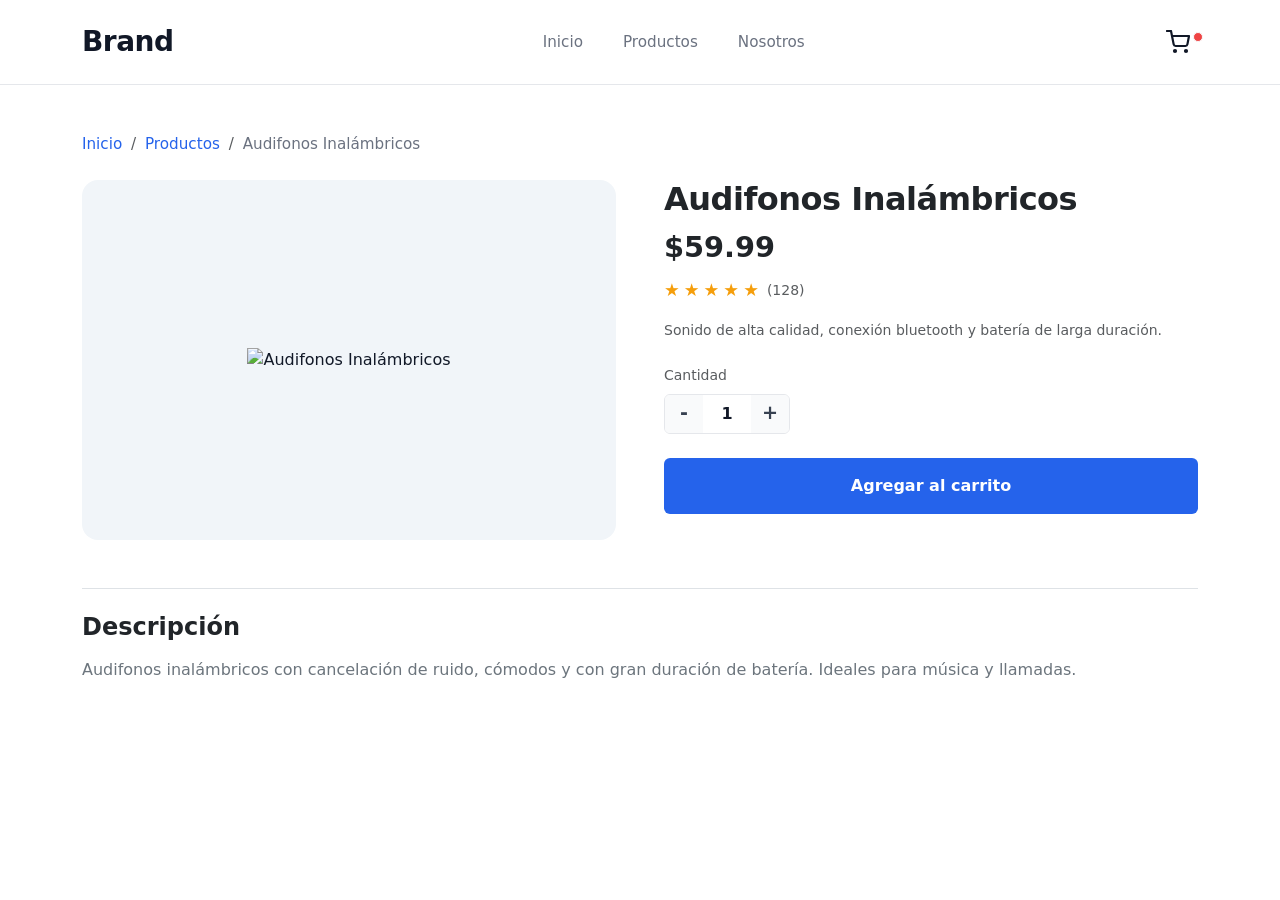
==== views/detalle.html @ f5fe7ecf "feat: vista de detalle" ====
<!DOCTYPE html>
<html lang="es">

<head>
  <meta charset="UTF-8">
  <meta name="viewport" content="width=device-width, initial-scale=1.0">
  <title>Brand - Detalle de Producto</title>

  <link rel="stylesheet" href="../css/bootstrap.min.css">
  <link rel="stylesheet" href="../css/styles.css">
  <link rel="stylesheet" href="../css/detalle.css">
</head>

<body>

  <header>
    <nav class="navbar custom-navbar sticky-top py-3">
      <div class="container d-flex align-items-center justify-content-between">
        <a class="navbar-brand text-dark fw-bold fs-3 mb-0" href="../index.html">
          Brand
        </a>

        <ul class="navbar-nav d-none d-md-flex flex-row align-items-center gap-4 mb-0 mx-auto">
          <li class="nav-item">
            <a class="nav-link px-2 py-1" href="../index.html">Inicio</a>
          </li>
          <li class="nav-item">
            <a class="nav-link px-2 py-1" href="productos.html">Productos</a>
          </li>
          <li class="nav-item">
            <a class="nav-link px-2 py-1" href="../index.html#nosotros">Nosotros</a>
          </li>
        </ul>

        <div class="d-flex align-items-center">
          <a href="productos.html" class="cart-icon-btn position-relative text-dark p-2"
            aria-label="Carrito de compras">
            <svg width="24" height="24" viewBox="0 0 24 24" fill="none" stroke="#111827" stroke-width="2.2"
              stroke-linecap="round" stroke-linejoin="round">
              <circle cx="9" cy="21" r="1"></circle>
              <circle cx="20" cy="21" r="1"></circle>
              <path d="M1 1h4l2.68 13.39a2 2 0 0 0 2 1.61h9.72a2 2 0 0 0 2-1.61L23 6H6"></path>
            </svg>
            <span
              class="position-absolute top-1 start-100 translate-middle p-1 bg-danger border border-light rounded-circle cart-red-dot">
              <span class="visually-hidden">Productos en carrito</span>
            </span>
          </a>
        </div>
      </div>
    </nav>
  </header>

  <main class="detail-view container my-4 my-md-5" role="main">
    <nav aria-label="breadcrumb" class="mb-4">
      <div class="breadcrumbs-clean">
        <a href="../index.html" class="breadcrumb-link-blue text-decoration-none">Inicio</a>
        <span class="text-muted mx-1">/</span>
        <a href="productos.html" class="breadcrumb-link-blue text-decoration-none">Productos</a>
        <span class="text-muted mx-1">/</span>
        <span class="breadcrumb-current-gray" id="breadcrumb-title">Audifonos Inalámbricos</span>
      </div>
    </nav>

    <div id="product-detail-card" class="row g-4 g-lg-5 align-items-start mb-5">
      <div class="col-12 col-md-6">
        <div class="detail-clean-img-box rounded-4 d-flex align-items-center justify-content-center p-4">
          <img src="../assets/img/headphones.svg" alt="Producto" class="img-fluid detail-product-clean-img"
            id="detail-img">
        </div>
      </div>

      <div class="col-12 col-md-6">
        <div class="detail-clean-info">
          <h1 class="detail-clean-title fw-bold text-dark mb-2" id="detail-title">Audifonos Inalámbricos</h1>

          <div class="detail-clean-price fw-bold text-dark mb-2" id="detail-price">
            $59.99
          </div>

          <div class="detail-clean-rating d-flex align-items-center gap-2 mb-3">
            <div class="d-inline-flex align-items-center gap-1" id="detail-stars">
              <span class="star-gold">★</span>
              <span class="star-gold">★</span>
              <span class="star-gold">★</span>
              <span class="star-gold">★</span>
              <span class="star-gold">★</span>
            </div>
            <span class="text-muted small" id="detail-reviews">(128)</span>
          </div>

          <p class="text-muted small mb-4" id="detail-short-desc">
            Sonido de alta calidad, conexión bluetooth y batería de larga duración.
          </p>

          <div class="detail-qty-section mb-4">
            <label class="form-label small text-muted mb-2 d-block">Cantidad</label>
            <div class="qty-stepper-clean d-inline-flex align-items-center">
              <button type="button" class="btn-stepper" id="qty-minus-btn" aria-label="Disminuir">-</button>
              <input type="number" id="detail-qty-input" class="input-stepper text-center" value="1" min="1" max="99">
              <button type="button" class="btn-stepper" id="qty-plus-btn" aria-label="Aumentar">+</button>
            </div>
          </div>

          <div class="detail-btn-container mb-3">
            <button type="button" id="add-to-cart-btn" class="btn btn-royal-blue w-100 py-3 fw-semibold">
              Agregar al carrito
            </button>
          </div>

          <div id="cart-toast"
            class="alert alert-success d-none align-items-center justify-content-between p-2 px-3 rounded-3"
            role="alert">
            <div class="d-flex align-items-center gap-2">
              <span>✅</span>
              <span class="small fw-semibold" id="toast-message">¡Producto agregado al carrito!</span>
            </div>
            <button type="button" class="btn-close btn-close-sm" id="close-toast-btn"></button>
          </div>
        </div>
      </div>
    </div>

    <div class="detail-clean-description pt-4 border-top">
      <h4 class="fw-bold text-dark mb-3">Descripción</h4>
      <p class="text-secondary leading-relaxed mb-0" id="detail-full-desc">
        Audifonos inalámbricos con cancelación de ruido, cómodos y con gran duración de batería. Ideales para música y
        llamadas.
      </p>
    </div>
  </main>

  <script src="../js/bootstrap.bundle.min.js"></script>
  <script src="../js/products-data.js"></script>
  <script src="../js/detalle.js"></script>

</body>

</html>
---- css/styles.css ----
:root {
  --primary-blue: #2563eb;
  --primary-blue-hover: #1d4ed8;
  --bg-white: #ffffff;
  --bg-light-box: #f1f5f9;
  --bg-subtle: #f8fafc;
  --text-dark: #111827;
  --text-gray: #6b7280;
  --border-light: #e5e7eb;
  --star-gold: #f59e0b;
  --star-muted: #e5e7eb;
  --badge-red: #ef4444;
  --radius-sm: 6px;
  --radius-md: 10px;
  --radius-lg: 16px;
}

body {
  font-family: system-ui, -apple-system, "Segoe UI", Roboto, Helvetica, Arial, sans-serif;
  color: var(--text-dark);
  background-color: var(--bg-white);
  min-height: 100vh;
  display: flex;
  flex-direction: column;
}

.custom-navbar {
  background: var(--bg-white);
  border-bottom: 1px solid var(--border-light);
}

.custom-navbar .navbar-brand {
  letter-spacing: -0.5px;
  font-weight: 800;
  color: var(--text-dark) !important;
}

.custom-navbar .nav-link {
  font-weight: 500;
  font-size: 0.95rem;
  color: var(--text-gray) !important;
  transition: color 0.2s ease;
}

.custom-navbar .nav-link:hover,
.custom-navbar .nav-link.active {
  color: var(--text-dark) !important;
  font-weight: 600;
}

.cart-icon-btn {
  text-decoration: none;
  display: inline-flex;
  align-items: center;
  justify-content: center;
}

.cart-red-dot {
  width: 8px;
  height: 8px;
  background-color: var(--badge-red) !important;
}

.btn-royal-blue {
  background-color: var(--primary-blue);
  color: #ffffff !important;
  border: none;
  font-weight: 600;
  padding: 10px 24px;
  border-radius: var(--radius-sm);
  display: inline-flex;
  align-items: center;
  justify-content: center;
  gap: 8px;
  text-decoration: none;
  transition: background-color 0.2s ease, transform 0.15s ease;
}

.btn-royal-blue:hover {
  background-color: var(--primary-blue-hover);
  color: #ffffff !important;
  transform: translateY(-1px);
}

.hero-section-light {
  background-color: var(--bg-white);
}

.hero-title-dark {
  font-size: 2.75rem;
  font-weight: 800;
  color: var(--text-dark);
  line-height: 1.15;
  letter-spacing: -0.5px;
}

.hero-subtitle-gray {
  color: var(--text-gray);
  font-size: 1.15rem;
  line-height: 1.4;
}

.hero-img-container {
  background-color: var(--bg-light-box);
  border-radius: var(--radius-lg);
  padding: 24px;
  max-width: 400px;
  display: flex;
  align-items: center;
  justify-content: center;
}

.hero-clean-img {
  max-height: 260px;
  object-fit: contain;
}

.benefits-section-clean {
  border-top: 1px solid var(--border-light);
  border-bottom: 1px solid var(--border-light);
}

.benefit-clean-title {
  color: var(--text-dark);
  font-size: 0.95rem;
}

.benefit-clean-subtitle {
  color: var(--text-gray);
}

.section-heading-dark {
  color: var(--text-dark);
  letter-spacing: -0.3px;
}

.category-clean-card {
  display: block;
  background: var(--bg-white);
  border-radius: var(--radius-md);
  transition: transform 0.2s ease;
}

.category-clean-card:hover {
  transform: translateY(-3px);
}

.category-img-container {
  background-color: var(--bg-light-box);
  border-radius: var(--radius-md);
  height: 180px;
  display: flex;
  align-items: center;
  justify-content: center;
  padding: 16px;
  overflow: hidden;
}

.category-clean-img {
  max-height: 100%;
  max-width: 100%;
  object-fit: contain;
  transition: transform 0.3s ease;
}

.category-clean-card:hover .category-clean-img {
  transform: scale(1.05);
}

.category-label span {
  color: var(--text-dark);
  font-size: 0.95rem;
}

.star-gold {
  color: var(--star-gold);
  font-size: 1.1rem;
}

.star-muted {
  color: var(--star-muted);
  font-size: 1.1rem;
}

@media (max-width: 767.98px) {
  .hero-title-dark {
    font-size: 2rem;
  }

  .benefits-row {
    flex-direction: column;
    gap: 16px !important;
  }
}
---- css/detalle.css ----
.breadcrumbs-clean {
  font-size: 0.95rem;
  font-weight: 500;
}

.breadcrumb-link-blue {
  color: var(--primary-blue);
}

.breadcrumb-link-blue:hover {
  text-decoration: underline !important;
}

.breadcrumb-current-gray {
  color: var(--text-gray);
}

.detail-clean-img-box {
  background-color: var(--bg-light-box);
  height: 360px;
  display: flex;
  align-items: center;
  justify-content: center;
}

.detail-product-clean-img {
  max-height: 300px;
  max-width: 100%;
  object-fit: contain;
}

.detail-clean-title {
  font-size: 2rem;
  letter-spacing: -0.5px;
}

.detail-clean-price {
  font-size: 1.8rem;
  color: var(--text-dark);
}

.qty-stepper-clean {
  border: 1px solid var(--border-light);
  border-radius: var(--radius-sm);
  overflow: hidden;
  background: var(--bg-white);
}

.btn-stepper {
  width: 38px;
  height: 38px;
  background: #f9fafb;
  border: none;
  font-size: 1.2rem;
  font-weight: bold;
  color: #374151;
  cursor: pointer;
  transition: background-color 0.2s ease;
}

.btn-stepper:hover {
  background-color: #e5e7eb;
}

.input-stepper {
  width: 48px;
  height: 38px;
  border: none;
  outline: none;
  font-weight: 600;
  font-size: 1rem;
  color: var(--text-dark);
}

.input-stepper::-webkit-outer-spin-button,
.input-stepper::-webkit-inner-spin-button {
  -webkit-appearance: none;
  margin: 0;
}
.input-stepper[type=number] {
  -moz-appearance: textfield;
}

@media (max-width: 767.98px) {
  .detail-clean-img-box {
    height: 260px;
    padding: 16px !important;
  }

  .detail-product-clean-img {
    max-height: 220px;
  }

  .detail-clean-title {
    font-size: 1.5rem;
  }

  .detail-clean-price {
    font-size: 1.5rem;
  }
}
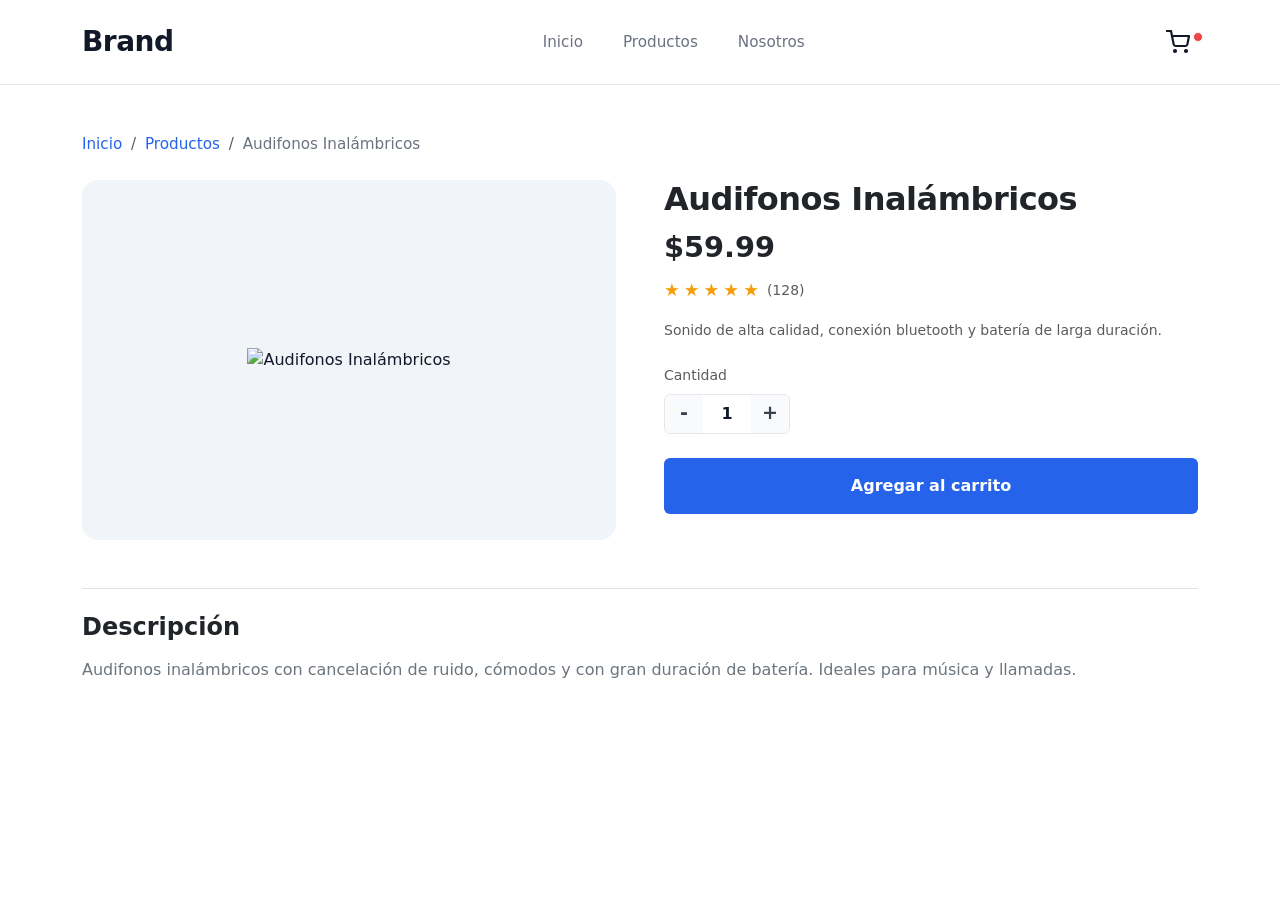
==== commit 30514ef5: "feat: diseño responsivo movil" ====
--- a/views/detalle.html
+++ b/views/detalle.html
@@ -51,8 +51,8 @@
     </nav>
   </header>
 
-  <main class="detail-view container my-4 my-md-5" role="main">
-    <nav aria-label="breadcrumb" class="mb-4">
+  <main class="detail-view container my-3 my-md-5" role="main">
+    <nav aria-label="breadcrumb" class="mb-3 mb-md-4">
       <div class="breadcrumbs-clean">
         <a href="../index.html" class="breadcrumb-link-blue text-decoration-none">Inicio</a>
         <span class="text-muted mx-1">/</span>
@@ -62,23 +62,24 @@
       </div>
     </nav>
 
-    <div id="product-detail-card" class="row g-4 g-lg-5 align-items-start mb-5">
+    <div id="product-detail-card" class="row g-3 g-md-4 g-lg-5 align-items-start mb-4 mb-md-5">
       <div class="col-12 col-md-6">
-        <div class="detail-clean-img-box rounded-4 d-flex align-items-center justify-content-center p-4">
-          <img src="../assets/img/headphones.svg" alt="Producto" class="img-fluid detail-product-clean-img"
-            id="detail-img">
+        <div class="detail-clean-img-box rounded-4 d-flex align-items-center justify-content-center p-3 p-md-4">
+          <img
+            src="https://www.steren.com.mx/media/catalog/product/cache/0236bbabe616ddcff749ccbc14f38bf2/image/23017b42b/audifonos-bluetooth-multipunto-anc.jpg"
+            alt="Producto" class="img-fluid detail-product-clean-img" id="detail-img">
         </div>
       </div>
 
       <div class="col-12 col-md-6">
         <div class="detail-clean-info">
-          <h1 class="detail-clean-title fw-bold text-dark mb-2" id="detail-title">Audifonos Inalámbricos</h1>
+          <h1 class="detail-clean-title fw-bold text-dark mb-1 mb-md-2" id="detail-title">Audifonos Inalámbricos</h1>
 
-          <div class="detail-clean-price fw-bold text-dark mb-2" id="detail-price">
+          <div class="detail-clean-price fw-bold text-dark mb-1 mb-md-2" id="detail-price">
             $59.99
           </div>
 
-          <div class="detail-clean-rating d-flex align-items-center gap-2 mb-3">
+          <div class="detail-clean-rating d-flex align-items-center gap-2 mb-2 mb-md-3">
             <div class="d-inline-flex align-items-center gap-1" id="detail-stars">
               <span class="star-gold">★</span>
               <span class="star-gold">★</span>
@@ -89,12 +90,12 @@
             <span class="text-muted small" id="detail-reviews">(128)</span>
           </div>
 
-          <p class="text-muted small mb-4" id="detail-short-desc">
-            Sonido de alta calidad, conexión bluetooth y batería de larga duración.
+          <p class="text-muted small mb-3 mb-md-4" id="detail-short-desc">
+            Sonido de alta calidad, conexión bluetooth y bateria de larga duración.
           </p>
 
-          <div class="detail-qty-section mb-4">
-            <label class="form-label small text-muted mb-2 d-block">Cantidad</label>
+          <div class="detail-qty-section mb-3 mb-md-4">
+            <label class="form-label small text-muted mb-1 mb-md-2 d-block">Cantidad</label>
             <div class="qty-stepper-clean d-inline-flex align-items-center">
               <button type="button" class="btn-stepper" id="qty-minus-btn" aria-label="Disminuir">-</button>
               <input type="number" id="detail-qty-input" class="input-stepper text-center" value="1" min="1" max="99">
@@ -121,8 +122,8 @@
       </div>
     </div>
 
-    <div class="detail-clean-description pt-4 border-top">
-      <h4 class="fw-bold text-dark mb-3">Descripción</h4>
+    <div class="detail-clean-description pt-3 pt-md-4 border-top">
+      <h4 class="fw-bold text-dark mb-2 mb-md-3">Descripción</h4>
       <p class="text-secondary leading-relaxed mb-0" id="detail-full-desc">
         Audifonos inalámbricos con cancelación de ruido, cómodos y con gran duración de batería. Ideales para música y
         llamadas.
--- a/css/styles.css
+++ b/css/styles.css
@@ -103,7 +103,7 @@
 .hero-img-container {
   background-color: var(--bg-light-box);
   border-radius: var(--radius-lg);
-  padding: 24px;
+  padding: 20px;
   max-width: 400px;
   display: flex;
   align-items: center;
@@ -152,7 +152,7 @@
   display: flex;
   align-items: center;
   justify-content: center;
-  padding: 16px;
+  padding: 12px;
   overflow: hidden;
 }
 
@@ -184,11 +184,58 @@
 
 @media (max-width: 767.98px) {
   .hero-title-dark {
-    font-size: 2rem;
+    font-size: 1.35rem;
+    line-height: 1.2;
+  }
+
+  .hero-subtitle-gray {
+    font-size: 0.82rem;
+    line-height: 1.3;
+    margin-bottom: 12px !important;
+  }
+
+  .btn-royal-blue {
+    padding: 7px 14px;
+    font-size: 0.85rem;
+    border-radius: 6px;
+  }
+
+  .hero-img-container {
+    padding: 10px;
+    height: 130px;
+    width: 130px;
+    max-width: 100%;
+    border-radius: 14px;
+  }
+
+  .hero-clean-img {
+    max-height: 110px;
   }
 
   .benefits-row {
     flex-direction: column;
-    gap: 16px !important;
+    gap: 12px !important;
+  }
+
+  .benefit-clean-title {
+    font-size: 0.9rem;
+  }
+
+  .benefit-clean-subtitle {
+    font-size: 0.8rem;
+  }
+
+  .category-img-container {
+    height: 75px;
+    padding: 8px;
+    border-radius: 10px;
+  }
+
+  .category-label span {
+    font-size: 0.78rem;
+  }
+
+  .section-heading-dark {
+    font-size: 1.15rem;
   }
 }
--- a/css/detalle.css
+++ b/css/detalle.css
@@ -82,20 +82,33 @@
 }
 
 @media (max-width: 767.98px) {
+  .breadcrumbs-clean {
+    font-size: 0.85rem;
+  }
+
   .detail-clean-img-box {
-    height: 260px;
-    padding: 16px !important;
+    height: 240px;
+    padding: 12px !important;
+    border-radius: 16px;
   }
 
   .detail-product-clean-img {
-    max-height: 220px;
+    max-height: 200px;
   }
 
   .detail-clean-title {
-    font-size: 1.5rem;
+    font-size: 1.35rem;
   }
 
   .detail-clean-price {
-    font-size: 1.5rem;
+    font-size: 1.25rem;
+  }
+
+  .detail-clean-description h4 {
+    font-size: 1.15rem;
+  }
+
+  .detail-clean-description p {
+    font-size: 0.9rem;
   }
 }
